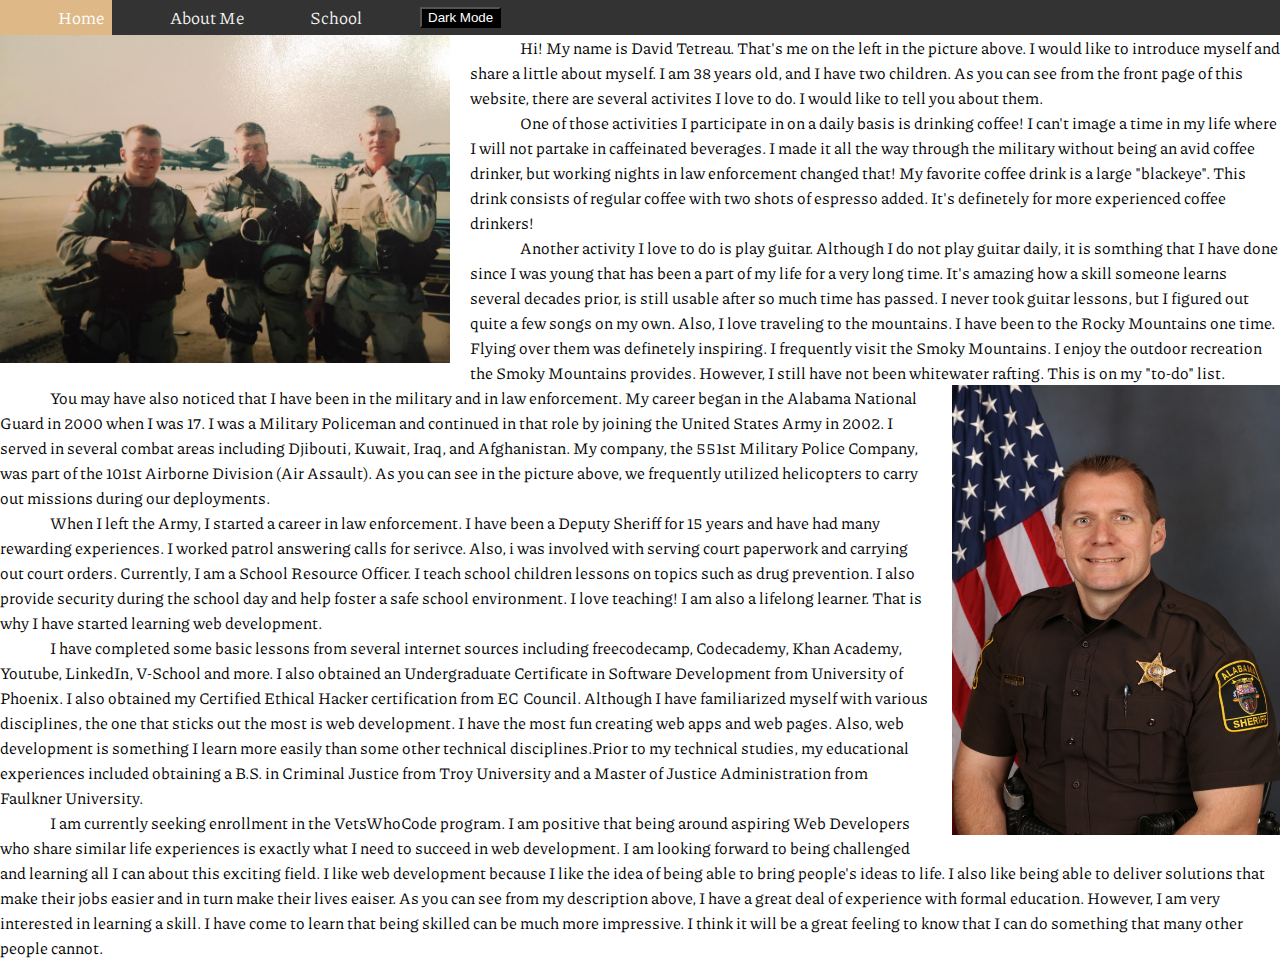
==== about.html @ d5cd8d5d "added root css variables and reset css" ====
<!DOCTYPE html>
<html lang="en">
<head>
    <meta charset="UTF-8">
    <meta name="viewport" content="width=device-width, initial-scale=1.0">
    <title>Prework Capstone</title>
    <link href="https://fonts.googleapis.com/css2?family=Piazzolla:wght@100&display=swap" rel="stylesheet">
    <link rel="stylesheet" href="styles.css">
</head>
<body>
    <div class="container">
        <div class="topnav">
            <a class="active" href="index.html">Home</a>
            <a href="about.html">About Me</a>
            <a href="https://vetswhocode.io/">School</a>
            <button>
                <p id="darkWords">Dark Mode</p>
            </button>
        </div>
        <div class="content-wrapper">
            <div class="two-column-wrapper">
                <div class="profile-image-wrapper">
                    <div class="profile-content-wrapper">
                        <img class="me" src="images\army2.jpg">
                    </div>
                    <div class="profile-content-wrapper">
                        <p>Hi! My name is David Tetreau. That's me on the left in the picture above. I would like to introduce myself and share a little about myself. I am 38 years old, and I have two children. As you can see from the front page of this website, there are several activites I love to do. I would like to tell you about them.</p>
                        <p id="coffee">One of those activities I participate in on a daily basis is drinking coffee! I can't image a time in my life where I will not partake in caffeinated beverages. I made it all the way through the military without being an avid coffee drinker, but working nights in law enforcement changed that! My favorite coffee drink is a large "blackeye". This drink consists of regular coffee with two shots of espresso added. It's definetely for more experienced coffee drinkers!</p>
                        <p id="guitar">Another activity I love to do is play guitar. Although I do not play guitar daily, it is somthing that I have done since I was young that has been a part of my life for a very long time. It's amazing how a skill someone learns several decades prior, is still usable after so much time has passed. I never took guitar lessons, but I figured out quite a few songs on my own. Also, I love traveling to the mountains. I have been to the Rocky Mountains one time. Flying over them was definetely inspiring. I frequently visit the Smoky Mountains. I enjoy the outdoor recreation the Smoky Mountains provides. However, I still have not been whitewater rafting. This is on my "to-do" list. 
                        </p>
                        <img class="deputy" src="images\me.jpg">
                        <p id="army">You may have also noticed that I have been in the military and in law enforcement.  My career began in the Alabama National Guard in 2000 when I was 17.  I was a Military Policeman and continued in that role by joining the United States Army in 2002. I served in several combat areas including Djibouti, Kuwait, Iraq, and Afghanistan. My company, the 551st Military Police Company, was part of the 101st Airborne Division (Air Assault). As you can see in the picture above, we frequently utilized helicopters to carry out missions during our deployments.</p>
                        <p id="leo"> When I left the Army, I started a career in law enforcement. I have been a Deputy Sheriff for 15 years and have had many rewarding experiences. I worked patrol answering calls for serivce. Also, i was involved with serving court paperwork and carrying out court orders. Currently, I am a School Resource Officer. I teach school children lessons on topics such as drug prevention. I also provide security during the school day and help foster a safe school environment.  
                        I love teaching! I am also a lifelong learner. That is why I have started learning web development.</p>
                        <p>I have completed some basic lessons 
                        from several internet sources including freecodecamp, Codecademy, Khan Academy, Youtube, LinkedIn, V-School and more. I also obtained an 
                        Undergraduate Certificate in Software Development from University of Phoenix. I also obtained my Certified Ethical Hacker certification from 
                        EC Council. Although I have familiarized myself with various disciplines, the one that sticks out the most is web development. I have the most fun creating web apps and web pages. Also, web development is something I learn more easily than some other technical disciplines.Prior to my technical studies, my educational experiences included obtaining a B.S. in Criminal Justice from Troy University and a Master of Justice Administration from Faulkner University.   </p>
                        <p>I am currently seeking enrollment in the VetsWhoCode program. I am positive that being around aspiring Web Developers who share similar life experiences is exactly what I need to succeed in web development. I am looking forward to being challenged and learning all I can about this exciting field. I like web development because I like the idea of being able to bring people's ideas to life. I also like being able to deliver solutions that make their jobs easier and in turn make their lives eaiser. As you can see from my description above, I have a great deal of experience with formal education. However, I am very interested in learning a skill.  I have come to learn that being skilled can be much more impressive. I think it will be a great feeling to know that I can do something that many other people cannot.   
                        </p>
                    </div>
                </div>
            </div>
        </div>
    </div>  
</body>
<script src="app.js"></script>  
</html>
---- styles.css ----
/* http://meyerweb.com/eric/tools/css/reset/
   v2.0 | 20110126
   License: none (public domain)
*/

html, body, div, span, applet, object, iframe,
h1, h2, h3, h4, h5, h6, p, blockquote, pre,
a, abbr, acronym, address, big, cite, code,
del, dfn, em, img, ins, kbd, q, s, samp,
small, strike, strong, sub, sup, tt, var,
b, u, i, center,
dl, dt, dd, ol, ul, li,
fieldset, form, label, legend,
table, caption, tbody, tfoot, thead, tr, th, td,
article, aside, canvas, details, embed,
figure, figcaption, footer, header, hgroup,
menu, nav, output, ruby, section, summary,
time, mark, audio, video {
	margin: 0;
	padding: 0;
	border: 0;
	font-size: 100%;
	font: inherit;
	vertical-align: baseline;
}

/* HTML5 display-role reset for older browsers */
article, aside, details, figcaption, figure,
footer, header, hgroup, menu, nav, section {
	display: block;
}

body {
	line-height: 1;
}

ol, ul {
	list-style: none;
}

blockquote, q {
	quotes: none;
}

blockquote:before, blockquote:after,
q:before, q:after {
	content: '';
	content: none;
}

:root {

    --light-mode:#f8f8f8;
    --dark-mode:#080808;
    font-size: 10px;
}

body {
    font-family: piazzolla, sans-serif;
    background-color: white;
    color: black;
    font-size: 16px;
    line-height: 25px;
    text-indent: 50px;
}

ul {
    list-style-type: none;
    margin: 0;
    padding: 0;
}

/* Add a black background color to the top navigation */
.topnav {
    background-color: #333;
    overflow: hidden;
  }
  
  /* Style the links inside the navigation bar */
  .topnav a {
    float: left;
    color: #f2f2f2;
    text-align: center;
    padding: 5px 8px;
    text-decoration: none;
    font-size: 17px;
  }
  
  /* Change the color of links on hover */
  .topnav a:hover {
    background-color: #ddd;
    color: black;
  }
  
  /* Add a color to the active/current link */
  .topnav a.active {
    background-color: burlywood;
    color: white;
  }

  .topnav > button {
    background-color: black;
    color: white;
    margin-top: 7px;
  }

.picture-items-wrapper {
    display: flex-box;
    flex-direction: column;
   /* grid-template-columns: 1fr 1fr 1fr*/
    margin-top: 0px;
}

@media only screen and (min-width: 400px) {
    .picture-items-wrapper {
        display: grid;
        grid-template-columns: 1fr 1fr 1fr;
    }
}

.picture-img-background {
    height: 350px;
    width: 100%;
    background-size: cover;
    background-position: center;
    background-repeat: no-repeat;
}

.img-text-wrapper {
    position: relative;
    top:0;
    display: flex;
    flex-direction: column;
    justify-content: center;
    align-items: center;
    height: 100%;
    text-align: center;
    padding-left: 100px;
    padding-right: 100px;
}

.logo-wrapper img {
    width: 50px;
    margin-bottom: 30px;
}

.img-text-wrapper .subtitle {
    transition: 1s;
    font-weight: 600;
    color: transparent;
}

.img-text-wrapper:hover .subtitle {
    font-weight: 600;
    color: white;
}

.img-lighten{
    transition: 1s;
    filter: brightness(150%);
}

.subtitle {
    text-align: center;
}

.me {
float: left;
padding-right: 20px;
height: 328px;
width: 450px;
}



@media only screen and (max-width: 400px) {
    .me {
    height: 50%;
    width: 100%;
    padding-bottom: 20px;
    }
    .deputy {
    height: 35%;
    width: 100%;
    }
}

.deputy {
 height: 450px;
 width: 328px;
 padding-left: 20px;
 float: right;
 margin-bottom: 20px;
}

.profile-content-wrapper h1 {
    color: #8a8a8a;
    margin-top: 300px;
}
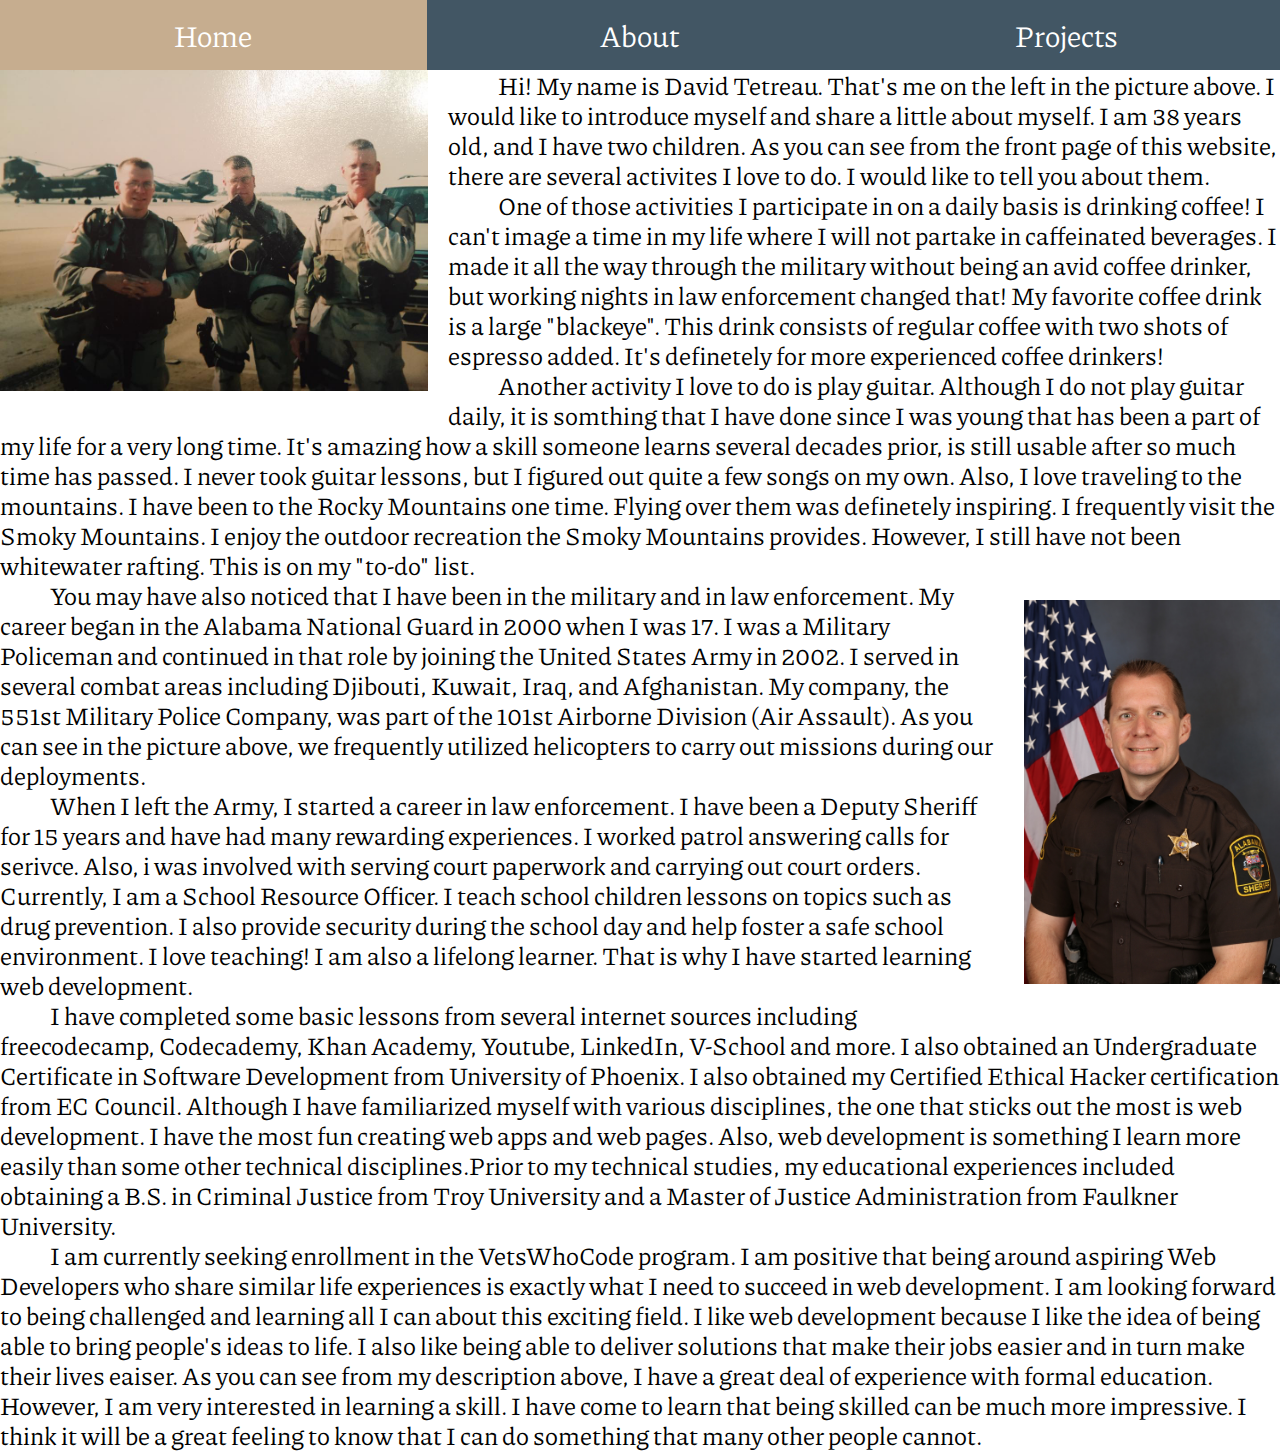
==== commit a2e5ac97: "fixed color scheme and media queries" ====
--- a/about.html
+++ b/about.html
@@ -1,39 +1,34 @@
 <!DOCTYPE html>
 <html lang="en">
-<head>
-    <meta charset="UTF-8">
-    <meta name="viewport" content="width=device-width, initial-scale=1.0">
-    <title>Prework Capstone</title>
-    <link href="https://fonts.googleapis.com/css2?family=Piazzolla:wght@100&display=swap" rel="stylesheet">
-    <link rel="stylesheet" href="styles.css">
-</head>
-<body>
-    <div class="container">
+    <head>
+        <meta charset="UTF-8">
+        <meta name="viewport" content="width=device-width, initial-scale=1.0">
+        <title>Prework Capstone</title>
+        <link href="https://fonts.googleapis.com/css2?family=Piazzolla:wght@100&display=swap" rel="stylesheet">
+        <link rel="stylesheet" href="styles.css">
+    </head>
+    <body>
         <div class="topnav">
             <a class="active" href="index.html">Home</a>
-            <a href="about.html">About Me</a>
-            <a href="https://vetswhocode.io/">School</a>
-            <button>
-                <p id="darkWords">Dark Mode</p>
-            </button>
+            <a href="about.html">About</a>
+            <a href="projects.html">Projects</a>
         </div>
         <div class="content-wrapper">
             <div class="two-column-wrapper">
                 <div class="profile-image-wrapper">
                     <div class="profile-content-wrapper">
-                        <img class="me" src="images\army2.jpg">
+                        <img class="me" src="images\army2.jpg" alt="David Tetreau in Army uniform with fellow soliders">
                     </div>
                     <div class="profile-content-wrapper">
-                        <p>Hi! My name is David Tetreau. That's me on the left in the picture above. I would like to introduce myself and share a little about myself. I am 38 years old, and I have two children. As you can see from the front page of this website, there are several activites I love to do. I would like to tell you about them.</p>
+                        <p id="start">Hi! My name is David Tetreau. That's me on the left in the picture above. I would like to introduce myself and share a little about myself. I am 38 years old, and I have two children. As you can see from the front page of this website, there are several activites I love to do. I would like to tell you about them.</p>
                         <p id="coffee">One of those activities I participate in on a daily basis is drinking coffee! I can't image a time in my life where I will not partake in caffeinated beverages. I made it all the way through the military without being an avid coffee drinker, but working nights in law enforcement changed that! My favorite coffee drink is a large "blackeye". This drink consists of regular coffee with two shots of espresso added. It's definetely for more experienced coffee drinkers!</p>
                         <p id="guitar">Another activity I love to do is play guitar. Although I do not play guitar daily, it is somthing that I have done since I was young that has been a part of my life for a very long time. It's amazing how a skill someone learns several decades prior, is still usable after so much time has passed. I never took guitar lessons, but I figured out quite a few songs on my own. Also, I love traveling to the mountains. I have been to the Rocky Mountains one time. Flying over them was definetely inspiring. I frequently visit the Smoky Mountains. I enjoy the outdoor recreation the Smoky Mountains provides. However, I still have not been whitewater rafting. This is on my "to-do" list. 
                         </p>
-                        <img class="deputy" src="images\me.jpg">
+                        <img class="deputy" src="images\me.jpg" alt="David Tetreau in Deputy uniform">
                         <p id="army">You may have also noticed that I have been in the military and in law enforcement.  My career began in the Alabama National Guard in 2000 when I was 17.  I was a Military Policeman and continued in that role by joining the United States Army in 2002. I served in several combat areas including Djibouti, Kuwait, Iraq, and Afghanistan. My company, the 551st Military Police Company, was part of the 101st Airborne Division (Air Assault). As you can see in the picture above, we frequently utilized helicopters to carry out missions during our deployments.</p>
                         <p id="leo"> When I left the Army, I started a career in law enforcement. I have been a Deputy Sheriff for 15 years and have had many rewarding experiences. I worked patrol answering calls for serivce. Also, i was involved with serving court paperwork and carrying out court orders. Currently, I am a School Resource Officer. I teach school children lessons on topics such as drug prevention. I also provide security during the school day and help foster a safe school environment.  
                         I love teaching! I am also a lifelong learner. That is why I have started learning web development.</p>
-                        <p>I have completed some basic lessons 
-                        from several internet sources including freecodecamp, Codecademy, Khan Academy, Youtube, LinkedIn, V-School and more. I also obtained an 
+                        <p>I have completed some basic lessons from several internet sources including freecodecamp, Codecademy, Khan Academy, Youtube, LinkedIn, V-School and more. I also obtained an 
                         Undergraduate Certificate in Software Development from University of Phoenix. I also obtained my Certified Ethical Hacker certification from 
                         EC Council. Although I have familiarized myself with various disciplines, the one that sticks out the most is web development. I have the most fun creating web apps and web pages. Also, web development is something I learn more easily than some other technical disciplines.Prior to my technical studies, my educational experiences included obtaining a B.S. in Criminal Justice from Troy University and a Master of Justice Administration from Faulkner University.   </p>
                         <p>I am currently seeking enrollment in the VetsWhoCode program. I am positive that being around aspiring Web Developers who share similar life experiences is exactly what I need to succeed in web development. I am looking forward to being challenged and learning all I can about this exciting field. I like web development because I like the idea of being able to bring people's ideas to life. I also like being able to deliver solutions that make their jobs easier and in turn make their lives eaiser. As you can see from my description above, I have a great deal of experience with formal education. However, I am very interested in learning a skill.  I have come to learn that being skilled can be much more impressive. I think it will be a great feeling to know that I can do something that many other people cannot.   
@@ -41,8 +36,7 @@
                     </div>
                 </div>
             </div>
-        </div>
-    </div>  
-</body>
-<script src="app.js"></script>  
+        </div> 
+    <script src="app.js"></script>  
+    </body> 
 </html>--- a/styles.css
+++ b/styles.css
@@ -26,7 +26,6 @@
 	font: inherit;
 	vertical-align: baseline;
 }
-
 /* HTML5 display-role reset for older browsers */
 article, aside, details, figcaption, figure,
 footer, header, hgroup, menu, nav, section {
@@ -36,91 +35,64 @@
 body {
 	line-height: 1;
 }
-
 ol, ul {
 	list-style: none;
 }
-
 blockquote, q {
 	quotes: none;
 }
-
 blockquote:before, blockquote:after,
 q:before, q:after {
 	content: '';
 	content: none;
 }
-
-:root {
-
-    --light-mode:#f8f8f8;
-    --dark-mode:#080808;
-    font-size: 10px;
-}
-
 body {
     font-family: piazzolla, sans-serif;
     background-color: white;
     color: black;
-    font-size: 16px;
-    line-height: 25px;
+    font-size: 25px;
+    line-height: 30px;
+}
+p {
     text-indent: 50px;
 }
-
 ul {
     list-style-type: none;
     margin: 0;
     padding: 0;
 }
-
 /* Add a black background color to the top navigation */
 .topnav {
-    background-color: #333;
+    background-color: #425664;
     overflow: hidden;
-  }
-  
-  /* Style the links inside the navigation bar */
-  .topnav a {
+    width: 100%;
+}
+/* Style the links inside the navigation bar */
+.topnav a {
+    padding: 20px 0px;
     float: left;
-    color: #f2f2f2;
-    text-align: center;
-    padding: 5px 8px;
-    text-decoration: none;
-    font-size: 17px;
-  }
-  
-  /* Change the color of links on hover */
-  .topnav a:hover {
-    background-color: #ddd;
+    color: white;
+    text-decoration: none; 
+    font-size: 30px;
+    width: 33.33%;
+    text-align: center; 
+}
+/* Change the color of links on hover */
+.topnav a:hover {
+    background-color: #F6F4F2;
     color: black;
-  }
-  
-  /* Add a color to the active/current link */
-  .topnav a.active {
-    background-color: burlywood;
+}
+/* Add a color to the active/current link */
+.topnav a.active {
+    background-color: #C6AD8F;
     color: white;
-  }
-
-  .topnav > button {
-    background-color: black;
-    color: white;
-    margin-top: 7px;
-  }
-
+}
 .picture-items-wrapper {
     display: flex-box;
     flex-direction: column;
    /* grid-template-columns: 1fr 1fr 1fr*/
     margin-top: 0px;
 }
-
-@media only screen and (min-width: 400px) {
-    .picture-items-wrapper {
-        display: grid;
-        grid-template-columns: 1fr 1fr 1fr;
-    }
-}
-
 .picture-img-background {
     height: 350px;
     width: 100%;
@@ -128,7 +100,6 @@
     background-position: center;
     background-repeat: no-repeat;
 }
-
 .img-text-wrapper {
     position: relative;
     top:0;
@@ -141,62 +112,164 @@
     padding-left: 100px;
     padding-right: 100px;
 }
-
 .logo-wrapper img {
     width: 50px;
-    margin-bottom: 30px;
-}
-
+    margin: 50%;
+}
 .img-text-wrapper .subtitle {
     transition: 1s;
     font-weight: 600;
     color: transparent;
 }
-
 .img-text-wrapper:hover .subtitle {
     font-weight: 600;
     color: white;
 }
-
 .img-lighten{
     transition: 1s;
     filter: brightness(150%);
 }
-
 .subtitle {
     text-align: center;
 }
-
-.me {
-float: left;
-padding-right: 20px;
-height: 328px;
-width: 450px;
-}
-
-
-
-@media only screen and (max-width: 400px) {
-    .me {
-    height: 50%;
+.profile-content-wrapper h1 {
+    color: #928490;
+    margin-top: 300px;
+}
+@media only screen and (max-width: 700px) {
+    .picture-items-wrapper {
+        display: grid;
+        grid-template-columns: 1fr;
+    }
+    .topnav a {
+        display: block;
+        float: none;
+        width: 100%;
+        text-align: center;
+        /* If you want the text to be left-aligned on small screens */
+    }
+    .me {
+        float: left;
+        height: auto;
+        width: 100%;
+        padding: 0 20px 0px 0px;
+    }
+    .deputy {
+        height: auto;
+        padding: 20px;
+        width: 50%;
+        float: right;
+    }
+    p {
+        padding: 0px 10px 0 10px;
+    }
+    #start {
+        text-indent: 0;
+    }
+}
+@media only screen and (min-width: 700px) and (max-width: 991px) {
+    .picture-items-wrapper {
+        display: grid;
+        grid-template-columns: 1fr;
+    }
+
+    .topnav a {
+        float: left;
+        width: 100%;
+        width: 33.33%;
+        text-align: center;
+        /* If you want the text to be left-aligned on small screens */
+    }
+
+    .me {
+        float: none;
+        padding: 0px 20px 20px 0px;
+        height: auto;
+        width: 60%;
+        float: left;
+    }
+    .deputy {
+        height: auto;
+        width: 40%;
+        float: right;
+        padding: 20px;
+    }
+
+}
+@media only screen and (min-width: 992px) and (max-width: 1199px) {
+    .picture-items-wrapper {
+        display: grid;
+        grid-template-columns: 1fr 1fr;
+    }
+    .topnav a {
+        float: left;
+        width: 33.33%;
+        text-align: center;
+        /* If you want the text to be left-aligned on small screens */
+    }
+    .me {
+        float: left;
+        padding: 0px 20px 20px 0px;
+        height: auto;
+        width: 30%;
+    }
+    .deputy {
+        height: auto;
+        width: 25%;
+        float: right;
+        margin: 20px 0 20px 20px;
+    }
+}
+@media only screen and (min-width: 1200px) {
+    .picture-items-wrapper {
+    display: grid;
+    grid-template-columns: 1fr 1fr 1fr;
+    }
+    .topnav a {
+    float: left;
+    width: 33.33%;
+    text-align: center;
+    /* If you want the text to be left-aligned on small screens */
+    }
+    .me {
+    float: left;
+    padding: 0px 20px 20px 0px;
+    height: auto;
+    width: 33.4%;
+    }
+    .deputy {
+    height: auto;
+    width: 20%;
+    float: right;
+    margin: 20px 0 20px 20px;
+    }
+}
+.overlay {
+    position: absolute;
+    top: 0;
+    bottom: 0;
+    left: 0;
+    right: 0;
+    height: 100%;
     width: 100%;
-    padding-bottom: 20px;
-    }
-    .deputy {
-    height: 35%;
-    width: 100%;
-    }
-}
-
-.deputy {
- height: 450px;
- width: 328px;
- padding-left: 20px;
- float: right;
- margin-bottom: 20px;
-}
-
-.profile-content-wrapper h1 {
-    color: #8a8a8a;
-    margin-top: 300px;
+    opacity: 0;
+    transition: .9s linear;
+    background-color: #C6AD8F;
+}
+.picture-item-wrapper {
+  position: relative;
+}
+.picture-item-wrapper:hover .overlay {
+    opacity: 1;
+}
+.text {
+    color: black;
+    font-size: 25px;
+    position: absolute;
+    top: 50%;
+    left: 50%;
+    -webkit-transform: translate(-50%, -50%);
+    -ms-transform: translate(-50%, -50%);
+    transform: translate(-50%, -50%);
+    text-align: center;
 }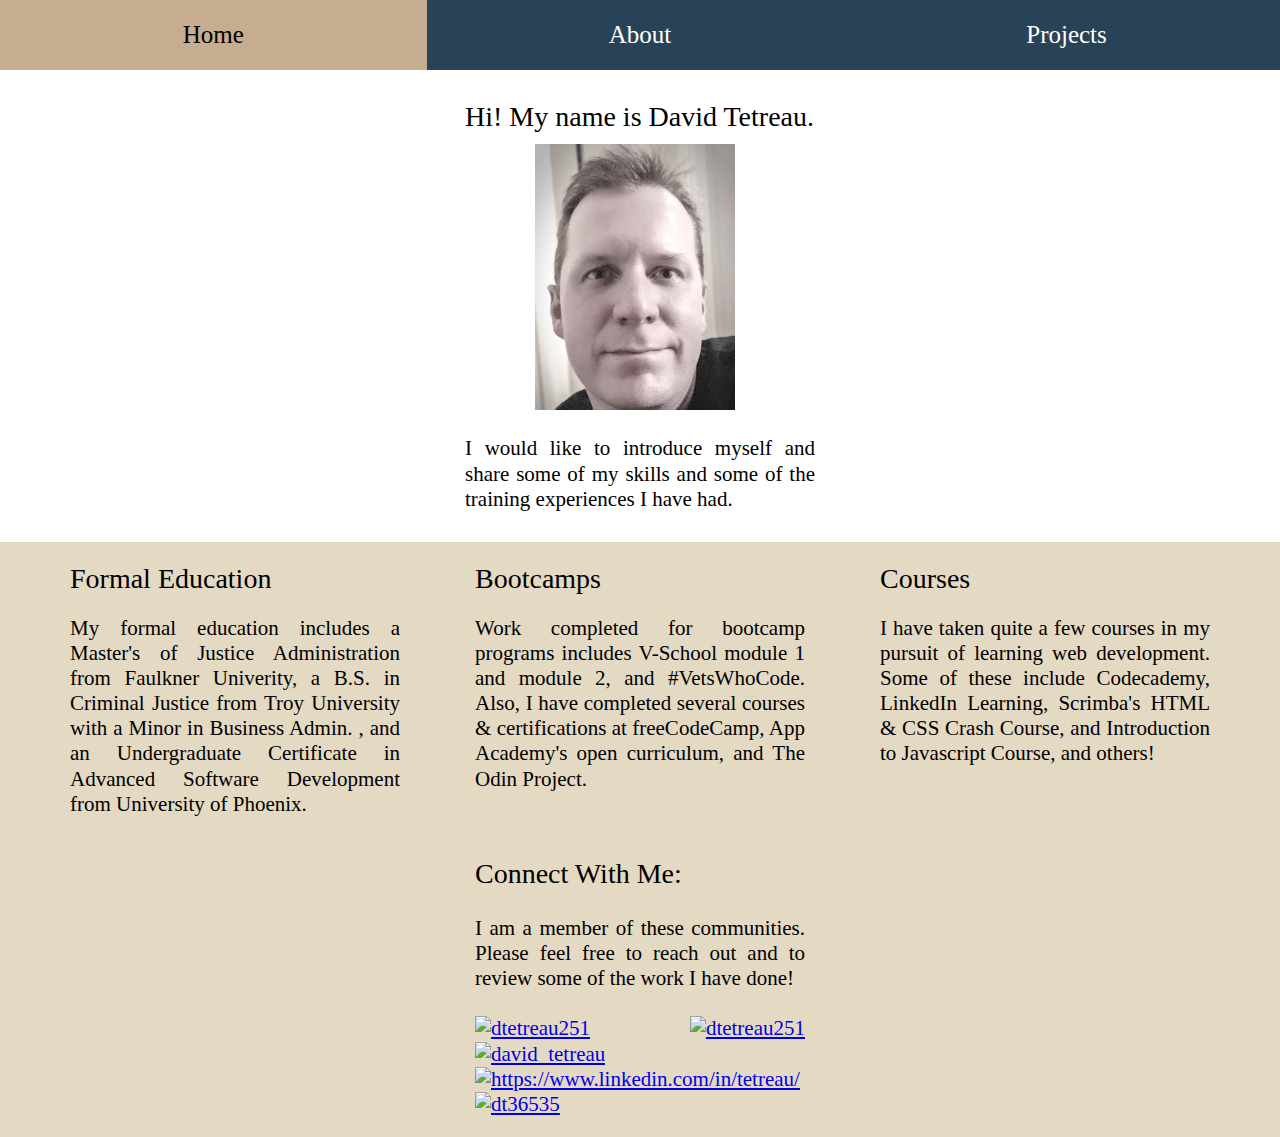
==== commit adb719ab: "did about.html page" ====
--- a/about.html
+++ b/about.html
@@ -1,9 +1,11 @@
 <!DOCTYPE html>
 <html lang="en">
-    <head>
-        <meta charset="UTF-8">
-        <meta name="viewport" content="width=device-width, initial-scale=1.0">
-        <title>Prework Capstone</title>
+<head>
+    <meta charset="UTF-8">
+    <meta http-equiv="X-UA-Compatible" content="IE=edge">
+    <meta name="viewport" content="width=device-width, initial-scale=1.0">
+    <title>Document</title>
+        <title>About Me</title>
         <link href="https://fonts.googleapis.com/css2?family=Piazzolla:wght@100&display=swap" rel="stylesheet">
         <link rel="stylesheet" href="styles.css">
     </head>
@@ -13,30 +15,59 @@
             <a href="about.html">About</a>
             <a href="projects.html">Projects</a>
         </div>
-        <div class="content-wrapper">
-            <div class="two-column-wrapper">
-                <div class="profile-image-wrapper">
-                    <div class="profile-content-wrapper">
-                        <img class="me" src="images\army2.jpg" alt="David Tetreau in Army uniform with fellow soliders">
+        <main>
+            <div class="intro">
+                <h3>Hi! My name is David Tetreau.</h3>
+                <img src="images/david.jfif" id="david">
+                <p>I would like to introduce myself and share some of my skills and some of the 
+                    training experiences I have had.</p>
+            </div>
+
+            <div class="my-skills"> <!-- this has the background -->
+                <div class="columns"> <!-- width, centered, and flex to make columns -->
+                    
+                    <!-- column 1 -->
+                    <div class="column">
+                        <h3>Formal Education</h3>
+                        <p>My formal education includes a Master's of Justice Administration from Faulkner Univerity,
+                             a B.S. in Criminal Justice from Troy University with a Minor in Business Admin.
+                            , and an Undergraduate Certificate in Advanced Software Development from University of Phoenix.</p>
                     </div>
-                    <div class="profile-content-wrapper">
-                        <p id="start">Hi! My name is David Tetreau. That's me on the left in the picture above. I would like to introduce myself and share a little about myself. I am 38 years old, and I have two children. As you can see from the front page of this website, there are several activites I love to do. I would like to tell you about them.</p>
-                        <p id="coffee">One of those activities I participate in on a daily basis is drinking coffee! I can't image a time in my life where I will not partake in caffeinated beverages. I made it all the way through the military without being an avid coffee drinker, but working nights in law enforcement changed that! My favorite coffee drink is a large "blackeye". This drink consists of regular coffee with two shots of espresso added. It's definetely for more experienced coffee drinkers!</p>
-                        <p id="guitar">Another activity I love to do is play guitar. Although I do not play guitar daily, it is somthing that I have done since I was young that has been a part of my life for a very long time. It's amazing how a skill someone learns several decades prior, is still usable after so much time has passed. I never took guitar lessons, but I figured out quite a few songs on my own. Also, I love traveling to the mountains. I have been to the Rocky Mountains one time. Flying over them was definetely inspiring. I frequently visit the Smoky Mountains. I enjoy the outdoor recreation the Smoky Mountains provides. However, I still have not been whitewater rafting. This is on my "to-do" list. 
-                        </p>
-                        <img class="deputy" src="images\me.jpg" alt="David Tetreau in Deputy uniform">
-                        <p id="army">You may have also noticed that I have been in the military and in law enforcement.  My career began in the Alabama National Guard in 2000 when I was 17.  I was a Military Policeman and continued in that role by joining the United States Army in 2002. I served in several combat areas including Djibouti, Kuwait, Iraq, and Afghanistan. My company, the 551st Military Police Company, was part of the 101st Airborne Division (Air Assault). As you can see in the picture above, we frequently utilized helicopters to carry out missions during our deployments.</p>
-                        <p id="leo"> When I left the Army, I started a career in law enforcement. I have been a Deputy Sheriff for 15 years and have had many rewarding experiences. I worked patrol answering calls for serivce. Also, i was involved with serving court paperwork and carrying out court orders. Currently, I am a School Resource Officer. I teach school children lessons on topics such as drug prevention. I also provide security during the school day and help foster a safe school environment.  
-                        I love teaching! I am also a lifelong learner. That is why I have started learning web development.</p>
-                        <p>I have completed some basic lessons from several internet sources including freecodecamp, Codecademy, Khan Academy, Youtube, LinkedIn, V-School and more. I also obtained an 
-                        Undergraduate Certificate in Software Development from University of Phoenix. I also obtained my Certified Ethical Hacker certification from 
-                        EC Council. Although I have familiarized myself with various disciplines, the one that sticks out the most is web development. I have the most fun creating web apps and web pages. Also, web development is something I learn more easily than some other technical disciplines.Prior to my technical studies, my educational experiences included obtaining a B.S. in Criminal Justice from Troy University and a Master of Justice Administration from Faulkner University.   </p>
-                        <p>I am currently seeking enrollment in the VetsWhoCode program. I am positive that being around aspiring Web Developers who share similar life experiences is exactly what I need to succeed in web development. I am looking forward to being challenged and learning all I can about this exciting field. I like web development because I like the idea of being able to bring people's ideas to life. I also like being able to deliver solutions that make their jobs easier and in turn make their lives eaiser. As you can see from my description above, I have a great deal of experience with formal education. However, I am very interested in learning a skill.  I have come to learn that being skilled can be much more impressive. I think it will be a great feeling to know that I can do something that many other people cannot.   
+                    
+                    <!-- column 3 -->
+                    <div class="column">
+                        <h3>Bootcamps</h3>
+                        <p>Work completed for bootcamp programs includes V-School module 1 and module 2, and #VetsWhoCode. Also, I have completed several courses & certifications at freeCodeCamp, App Academy's open curriculum, and The Odin Project.
                         </p>
                     </div>
-                </div>
-            </div>
-        </div> 
-    <script src="app.js"></script>  
-    </body> 
-</html>+                    
+                    <!-- column 3 -->
+                    <div class="column">
+                        <h3>Courses</h3>
+                        <p>I have taken quite a few courses in my pursuit of learning web development.
+                             Some of these include Codecademy, LinkedIn Learning, Scrimba's HTML & CSS 
+                             Crash Course, and Introduction to Javascript Course, and others!</p>
+                    </div>  
+
+                    <!-- column 4 -->
+                     <div class="column">
+                        <h3>Connect With Me:</h3>
+                        <p id="connect">I am a member of these communities. Please feel free to reach out and to review some of the work I have done!<br><br>
+                        <a href="https://codepen.io/dtetreau251" target="blank_" noopener noreferrer><img src="https://cdn.jsdelivr.net/npm/simple-icons@3.0.1/icons/codepen.svg" alt="dtetreau251" height="30" width="40" /></a>
+                        <a href="https://dev.to/dtetreau251" target="blank_" noopener noreferrer><img src="https://cdn.jsdelivr.net/npm/simple-icons@3.0.1/icons/dev-dot-to.svg" alt="dtetreau251" height="30" width="40" /></a>
+                        <a href="https://twitter.com/david_tetreau" target="blank_" noopener noreferrer><img src="https://cdn.jsdelivr.net/npm/simple-icons@3.0.1/icons/twitter.svg" alt="david_tetreau" height="30" width="40" /></a>
+                        <a href="https://linkedin.com/in/https://www.linkedin.com/in/tetreau/" target="blank_" noopener noreferrer><img src="https://cdn.jsdelivr.net/npm/simple-icons@3.0.1/icons/linkedin.svg" alt="https://www.linkedin.com/in/tetreau/" height="30" width="40" /></a>
+                        <a href="https://stackoverflow.com/users/dt36535" target="blank_" noopener noreferrer><img src="https://cdn.jsdelivr.net/npm/simple-icons@3.0.1/icons/stackoverflow.svg" alt="dt36535" height="30" width="40" /></a>
+                        </p>
+                    </div> 
+                        
+                </div> <!-- / columns -->
+            </div> <!-- / my-skills -->   
+        </main>
+    </body>
+</html>
+
+
+<!--
+    Magna fringilla urna porttitor rhoncus dolor purus. Malesuada bibendum arcu vitae elementum. Purus sit amet volutpat consequat. 
+-->--- a/styles.css
+++ b/styles.css
@@ -1,6 +1,3 @@
-
-
-
 /* http://meyerweb.com/eric/tools/css/reset/
    v2.0 | 20110126
    License: none (public domain)
@@ -26,6 +23,7 @@
 	font: inherit;
 	vertical-align: baseline;
 }
+
 /* HTML5 display-role reset for older browsers */
 article, aside, details, figcaption, figure,
 footer, header, hgroup, menu, nav, section {
@@ -33,66 +31,128 @@
 }
 
 body {
-	line-height: 1;
-}
+    margin: 0;
+    /* this font size will effect all elements (other than h1 -> h6) on the page */
+    font-size: 21px;
+	line-height: 1.2;
+}
+
+ul {
+    list-style-type: none;
+    margin: 0;
+    padding: 0;
+}
+
+/* ========
+Typography 
+======== */
+
+h1 {
+    font-size: 48px;
+}
+
+h2 {
+    font-size: 36px;
+    padding: 10px;
+    text-align: center;
+}
+
+h3 {
+    font-size: 28px;
+}
+
+p {
+    padding-top: 20px;
+}
+
+/* ========
+Layout 
+======== */
+
+.intro {
+    width: 350px;
+    margin: 30px auto;
+    text-align: justify;
+}
+
+.my-skills {
+    background-color: #E4D9C3;
+    color: black;
+    text-align: center;
+}
+
+.columns {
+    display: flex;
+    flex-flow: row wrap;
+    justify-content: space-evenly;
+}
+
+.column {
+    text-align: justify;
+    width: 330px;
+    margin: 20px 5px;
+}
+
+#connect {
+    margin-top: 5px;
+}
+
+#david {
+    width: 200px;
+    padding: 10px 0 0 70px;
+}
+
 ol, ul {
 	list-style: none;
 }
+
 blockquote, q {
 	quotes: none;
 }
+
 blockquote:before, blockquote:after,
 q:before, q:after {
 	content: '';
 	content: none;
 }
-body {
-    font-family: piazzolla, sans-serif;
-    background-color: white;
-    color: black;
-    font-size: 25px;
-    line-height: 30px;
-}
-p {
-    text-indent: 50px;
-}
-ul {
-    list-style-type: none;
-    margin: 0;
-    padding: 0;
-}
+
 /* Add a black background color to the top navigation */
 .topnav {
-    background-color: #425664;
+    background-color: #284358;
     overflow: hidden;
     width: 100%;
 }
+
 /* Style the links inside the navigation bar */
 .topnav a {
     padding: 20px 0px;
     float: left;
     color: white;
     text-decoration: none; 
-    font-size: 30px;
+    font-size: 25px;
     width: 33.33%;
     text-align: center; 
 }
+
 /* Change the color of links on hover */
 .topnav a:hover {
     background-color: #F6F4F2;
     color: black;
 }
+
 /* Add a color to the active/current link */
 .topnav a.active {
     background-color: #C6AD8F;
-    color: white;
-}
+    color: black;
+}
+
 .picture-items-wrapper {
     display: flex-box;
     flex-direction: column;
    /* grid-template-columns: 1fr 1fr 1fr*/
     margin-top: 0px;
 }
+
 .picture-img-background {
     height: 350px;
     width: 100%;
@@ -100,6 +160,7 @@
     background-position: center;
     background-repeat: no-repeat;
 }
+
 .img-text-wrapper {
     position: relative;
     top:0;
@@ -112,35 +173,69 @@
     padding-left: 100px;
     padding-right: 100px;
 }
+
 .logo-wrapper img {
     width: 50px;
     margin: 50%;
 }
+
 .img-text-wrapper .subtitle {
     transition: 1s;
     font-weight: 600;
     color: transparent;
 }
+
 .img-text-wrapper:hover .subtitle {
     font-weight: 600;
     color: white;
 }
+
 .img-lighten{
     transition: 1s;
     filter: brightness(150%);
 }
+
 .subtitle {
     text-align: center;
 }
+
 .profile-content-wrapper h1 {
     color: #928490;
     margin-top: 300px;
 }
+
+.david {
+    width: 150px;
+    height: 200px;
+    margin: 0 10%
+}
+
+.card {
+    box-shadow: 0 8px 16px 0 #928490;
+    transition: 0.3s;
+    width: 425px;
+    height: 300px;
+    background-color: white;
+    margin: 5px;
+}
+
+.card:hover {
+    box-shadow: 0 8px 16px 0 rgba(0, 0, 0, 0.2);
+}
+
+.flex-container {
+    display: flex;
+    flex-flow: row wrap;
+    justify-content: center;
+    margin-top: 50px;
+}
+
 @media only screen and (max-width: 700px) {
     .picture-items-wrapper {
         display: grid;
         grid-template-columns: 1fr;
     }
+
     .topnav a {
         display: block;
         float: none;
@@ -148,25 +243,50 @@
         text-align: center;
         /* If you want the text to be left-aligned on small screens */
     }
-    .me {
-        float: left;
-        height: auto;
-        width: 100%;
-        padding: 0 20px 0px 0px;
-    }
-    .deputy {
-        height: auto;
-        padding: 20px;
-        width: 50%;
-        float: right;
-    }
+
+
     p {
         padding: 0px 10px 0 10px;
     }
-    #start {
-        text-indent: 0;
-    }
-}
+
+    .overlay {
+        position: absolute;
+        top: 0;
+        bottom: 0;
+        left: 0;
+        right: 0;
+        height: 100%;
+        width: 100%;
+        opacity: 0;
+        transition: .9s linear;
+        background-color: #C6AD8F;
+    }
+
+    .picture-item-wrapper {
+        position: relative;
+    }
+
+    .picture-item-wrapper:hover .overlay {
+        opacity: 1;
+    }
+
+    .picture-item-wrapper:hover .overlay {
+        opacity: 1;
+    }
+
+    .text {
+        color: black;
+        font-size: 25px;
+        position: absolute;
+        top: 50%;
+        left: 50%;
+        -webkit-transform: translate(-50%, -50%);
+        -ms-transform: translate(-50%, -50%);
+        transform: translate(-50%, -50%);
+        text-align: center;
+    }
+}
+
 @media only screen and (min-width: 700px) and (max-width: 991px) {
     .picture-items-wrapper {
         display: grid;
@@ -174,102 +294,142 @@
     }
 
     .topnav a {
-        float: left;
-        width: 100%;
-        width: 33.33%;
+        display: block;
+        float: none;
+        width: 100%;
         text-align: center;
         /* If you want the text to be left-aligned on small screens */
     }
 
-    .me {
-        float: none;
-        padding: 0px 20px 20px 0px;
-        height: auto;
-        width: 60%;
-        float: left;
-    }
-    .deputy {
-        height: auto;
-        width: 40%;
-        float: right;
-        padding: 20px;
-    }
-
-}
+
+    p {
+        padding: 0px 10px 0 10px;
+    }
+
+    .overlay {
+        position: absolute;
+        top: 0;
+        bottom: 0;
+        left: 0;
+        right: 0;
+        height: 100%;
+        width: 100%;
+        opacity: 0;
+        transition: .9s linear;
+        background-color: #C6AD8F;
+    }
+
+    .picture-item-wrapper {
+        position: relative;
+    }
+
+    .picture-item-wrapper:hover .overlay {
+        opacity: 1;
+    }
+
+    .text {
+        color: black;
+        font-size: 25px;
+        position: absolute;
+        top: 50%;
+        left: 50%;
+        -webkit-transform: translate(-50%, -50%);
+        -ms-transform: translate(-50%, -50%);
+        transform: translate(-50%, -50%);
+        text-align: center;
+    }
+}
+
 @media only screen and (min-width: 992px) and (max-width: 1199px) {
     .picture-items-wrapper {
         display: grid;
         grid-template-columns: 1fr 1fr;
     }
+
     .topnav a {
         float: left;
         width: 33.33%;
         text-align: center;
         /* If you want the text to be left-aligned on small screens */
     }
-    .me {
-        float: left;
-        padding: 0px 20px 20px 0px;
-        height: auto;
-        width: 30%;
-    }
-    .deputy {
-        height: auto;
-        width: 25%;
-        float: right;
-        margin: 20px 0 20px 20px;
-    }
-}
+
+    .overlay {
+        position: absolute;
+        top: 0;
+        bottom: 0;
+        left: 0;
+        right: 0;
+        height: 100%;
+        width: 100%;
+        opacity: 0;
+        transition: .9s linear;
+        background-color: #C6AD8F;
+    }
+
+    .picture-item-wrapper {
+        position: relative;
+    }
+
+    .picture-item-wrapper:hover .overlay {
+        opacity: 1;
+    }
+
+    .text {
+        color: black;
+        font-size: 25px;
+        position: absolute;
+        top: 50%;
+        left: 50%;
+        -webkit-transform: translate(-50%, -50%);
+        -ms-transform: translate(-50%, -50%);
+        transform: translate(-50%, -50%);
+        text-align: center;
+    }
+}
+
 @media only screen and (min-width: 1200px) {
     .picture-items-wrapper {
     display: grid;
     grid-template-columns: 1fr 1fr 1fr;
     }
+
     .topnav a {
     float: left;
     width: 33.33%;
     text-align: center;
     /* If you want the text to be left-aligned on small screens */
     }
-    .me {
-    float: left;
-    padding: 0px 20px 20px 0px;
-    height: auto;
-    width: 33.4%;
-    }
-    .deputy {
-    height: auto;
-    width: 20%;
-    float: right;
-    margin: 20px 0 20px 20px;
-    }
-}
-.overlay {
-    position: absolute;
-    top: 0;
-    bottom: 0;
-    left: 0;
-    right: 0;
-    height: 100%;
-    width: 100%;
-    opacity: 0;
-    transition: .9s linear;
-    background-color: #C6AD8F;
-}
-.picture-item-wrapper {
-  position: relative;
-}
-.picture-item-wrapper:hover .overlay {
-    opacity: 1;
-}
-.text {
-    color: black;
-    font-size: 25px;
-    position: absolute;
-    top: 50%;
-    left: 50%;
-    -webkit-transform: translate(-50%, -50%);
-    -ms-transform: translate(-50%, -50%);
-    transform: translate(-50%, -50%);
-    text-align: center;
-}+
+    .overlay {
+        position: absolute;
+        top: 0;
+        bottom: 0;
+        left: 0;
+        right: 0;
+        height: 100%;
+        width: 100%;
+        opacity: 0;
+        transition: .9s linear;
+        background-color: #C6AD8F;
+    }
+
+    .picture-item-wrapper {
+        position: relative;
+    }
+
+    .picture-item-wrapper:hover .overlay {
+        opacity: 1;
+    }
+
+    .text {
+        color: black;
+        font-size: 25px;
+        position: absolute;
+        top: 50%;
+        left: 50%;
+        -webkit-transform: translate(-50%, -50%);
+        -ms-transform: translate(-50%, -50%);
+        transform: translate(-50%, -50%);
+        text-align: center;
+    }
+}
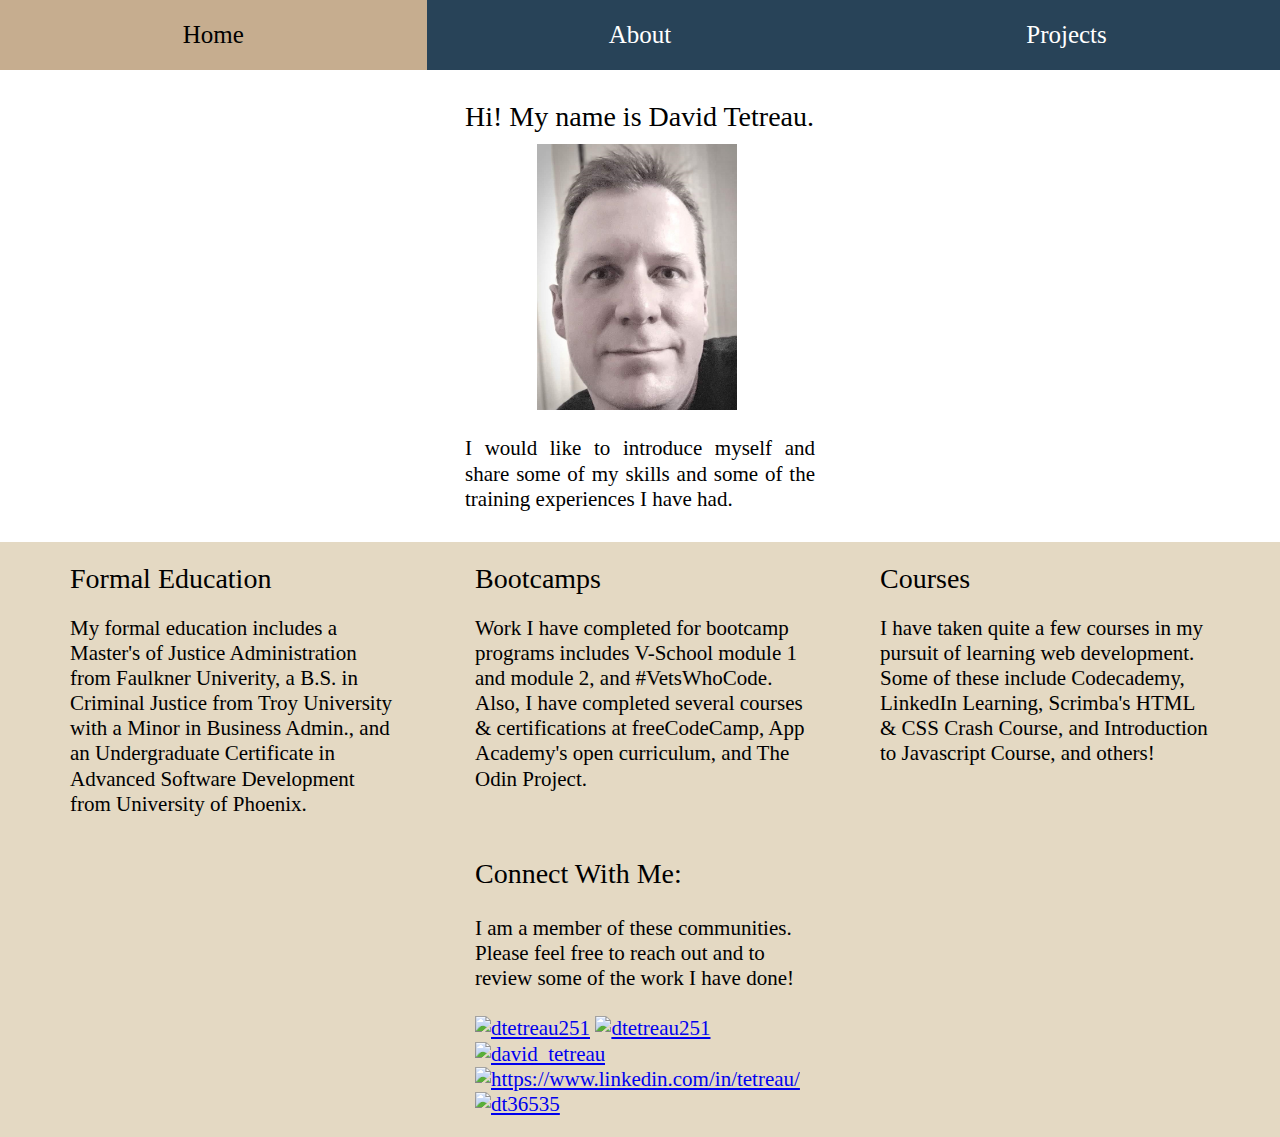
==== commit 2d95d634: "fixed column text alignment" ====
--- a/about.html
+++ b/about.html
@@ -18,7 +18,7 @@
         <main>
             <div class="intro">
                 <h3>Hi! My name is David Tetreau.</h3>
-                <img src="images/david.jfif" id="david">
+                <img src="images/david.jfif" id="david" alt="david tetreau's face">
                 <p>I would like to introduce myself and share some of my skills and some of the 
                     training experiences I have had.</p>
             </div>
@@ -30,15 +30,13 @@
                     <div class="column">
                         <h3>Formal Education</h3>
                         <p>My formal education includes a Master's of Justice Administration from Faulkner Univerity,
-                             a B.S. in Criminal Justice from Troy University with a Minor in Business Admin.
-                            , and an Undergraduate Certificate in Advanced Software Development from University of Phoenix.</p>
+                             a B.S. in Criminal Justice from Troy University with a Minor in Business Admin., and an Undergraduate Certificate in Advanced Software Development from University of Phoenix.</p>
                     </div>
                     
                     <!-- column 3 -->
                     <div class="column">
                         <h3>Bootcamps</h3>
-                        <p>Work completed for bootcamp programs includes V-School module 1 and module 2, and #VetsWhoCode. Also, I have completed several courses & certifications at freeCodeCamp, App Academy's open curriculum, and The Odin Project.
-                        </p>
+                        <p>Work I have completed for bootcamp programs includes V-School module 1 and module 2, and #VetsWhoCode. Also, I have completed several courses & certifications at freeCodeCamp, App Academy's open curriculum, and The Odin Project.</p>
                     </div>
                     
                     <!-- column 3 -->
--- a/styles.css
+++ b/styles.css
@@ -88,7 +88,7 @@
 }
 
 .column {
-    text-align: justify;
+    text-align: left;
     width: 330px;
     margin: 20px 5px;
 }
@@ -99,7 +99,7 @@
 
 #david {
     width: 200px;
-    padding: 10px 0 0 70px;
+    padding: 10px 0 0 72px;
 }
 
 ol, ul {
@@ -176,7 +176,7 @@
 
 .logo-wrapper img {
     width: 50px;
-    margin: 50%;
+    margin: 0 auto 25px 0;
 }
 
 .img-text-wrapper .subtitle {
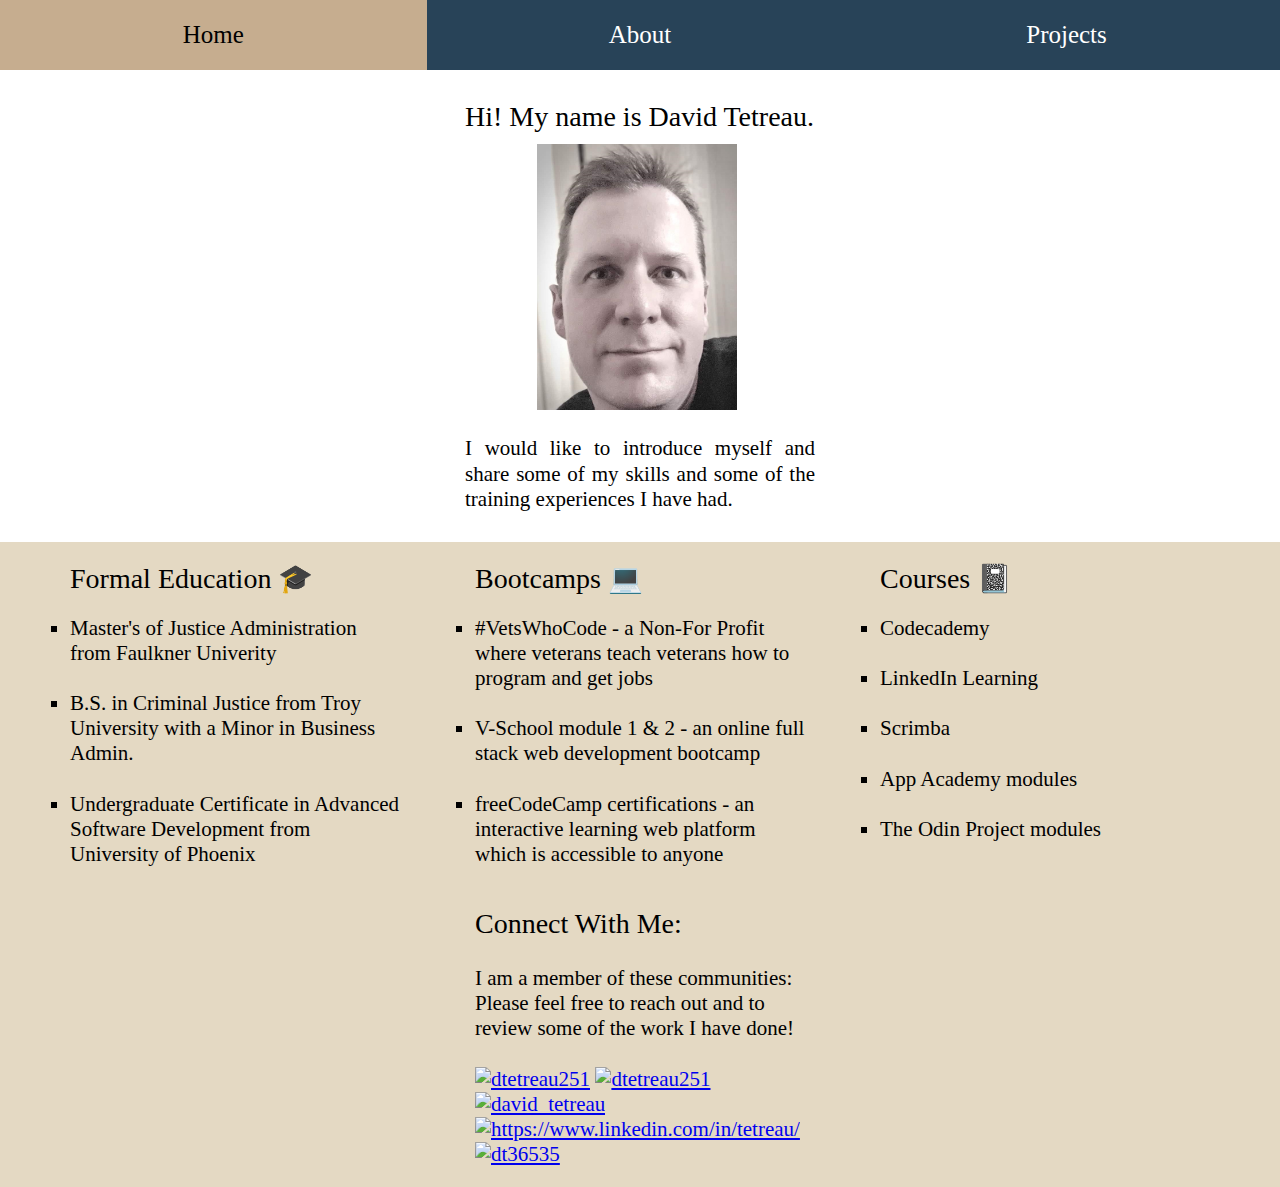
==== commit ba103ca5: "stuff" ====
--- a/about.html
+++ b/about.html
@@ -28,29 +28,41 @@
                     
                     <!-- column 1 -->
                     <div class="column">
-                        <h3>Formal Education</h3>
-                        <p>My formal education includes a Master's of Justice Administration from Faulkner Univerity,
-                             a B.S. in Criminal Justice from Troy University with a Minor in Business Admin., and an Undergraduate Certificate in Advanced Software Development from University of Phoenix.</p>
+                        <h3>Formal Education &#x1F393</h3>
+                        <ul style="list-style-type: square;">
+                            <li>Master's of Justice Administration from Faulkner Univerity</li><br>
+                            <li>B.S. in Criminal Justice from Troy University with a Minor in Business Admin.</li><br>
+                            <li>Undergraduate Certificate in Advanced Software Development from University of Phoenix</li>
+                        </ul>
                     </div>
                     
                     <!-- column 3 -->
                     <div class="column">
-                        <h3>Bootcamps</h3>
-                        <p>Work I have completed for bootcamp programs includes V-School module 1 and module 2, and #VetsWhoCode. Also, I have completed several courses & certifications at freeCodeCamp, App Academy's open curriculum, and The Odin Project.</p>
+                        <h3>Bootcamps 💻 </h3>
+                        <ul style="list-style-type: square;">
+                            <li>#VetsWhoCode - a Non-For Profit where veterans teach veterans how to program and get jobs</li><br>
+                            <li>V-School module 1 & 2 - an online full stack web development bootcamp</li><br>
+                            <li>freeCodeCamp certifications - an interactive learning web platform which is accessible to anyone</li>
+                        </ul>
                     </div>
                     
                     <!-- column 3 -->
                     <div class="column">
-                        <h3>Courses</h3>
-                        <p>I have taken quite a few courses in my pursuit of learning web development.
-                             Some of these include Codecademy, LinkedIn Learning, Scrimba's HTML & CSS 
-                             Crash Course, and Introduction to Javascript Course, and others!</p>
+                        <h3>Courses 📓</h3>
+                        <ul style="list-style-type: square;">
+                            <li>Codecademy</li><br>
+                            <li>LinkedIn Learning</li><br>
+                            <li>Scrimba</li><br>
+                            <li>App Academy modules</li><br>
+                            <li>The Odin Project modules
+
+                        </ul>
                     </div>  
 
                     <!-- column 4 -->
                      <div class="column">
                         <h3>Connect With Me:</h3>
-                        <p id="connect">I am a member of these communities. Please feel free to reach out and to review some of the work I have done!<br><br>
+                        <p id="connect">I am a member of these communities: Please feel free to reach out and to review some of the work I have done!<br><br>
                         <a href="https://codepen.io/dtetreau251" target="blank_" noopener noreferrer><img src="https://cdn.jsdelivr.net/npm/simple-icons@3.0.1/icons/codepen.svg" alt="dtetreau251" height="30" width="40" /></a>
                         <a href="https://dev.to/dtetreau251" target="blank_" noopener noreferrer><img src="https://cdn.jsdelivr.net/npm/simple-icons@3.0.1/icons/dev-dot-to.svg" alt="dtetreau251" height="30" width="40" /></a>
                         <a href="https://twitter.com/david_tetreau" target="blank_" noopener noreferrer><img src="https://cdn.jsdelivr.net/npm/simple-icons@3.0.1/icons/twitter.svg" alt="david_tetreau" height="30" width="40" /></a>
--- a/styles.css
+++ b/styles.css
@@ -65,6 +65,10 @@
     padding-top: 20px;
 }
 
+ul {
+    padding-top: 20px;
+}
+
 /* ========
 Layout 
 ======== */
@@ -227,7 +231,7 @@
     display: flex;
     flex-flow: row wrap;
     justify-content: center;
-    margin-top: 50px;
+    margin: 20px auto;
 }
 
 @media only screen and (max-width: 700px) {
@@ -243,7 +247,6 @@
         text-align: center;
         /* If you want the text to be left-aligned on small screens */
     }
-
 
     p {
         padding: 0px 10px 0 10px;
@@ -259,7 +262,7 @@
         width: 100%;
         opacity: 0;
         transition: .9s linear;
-        background-color: #C6AD8F;
+        background-image: linear-gradient(white, BurlyWood);
     }
 
     .picture-item-wrapper {
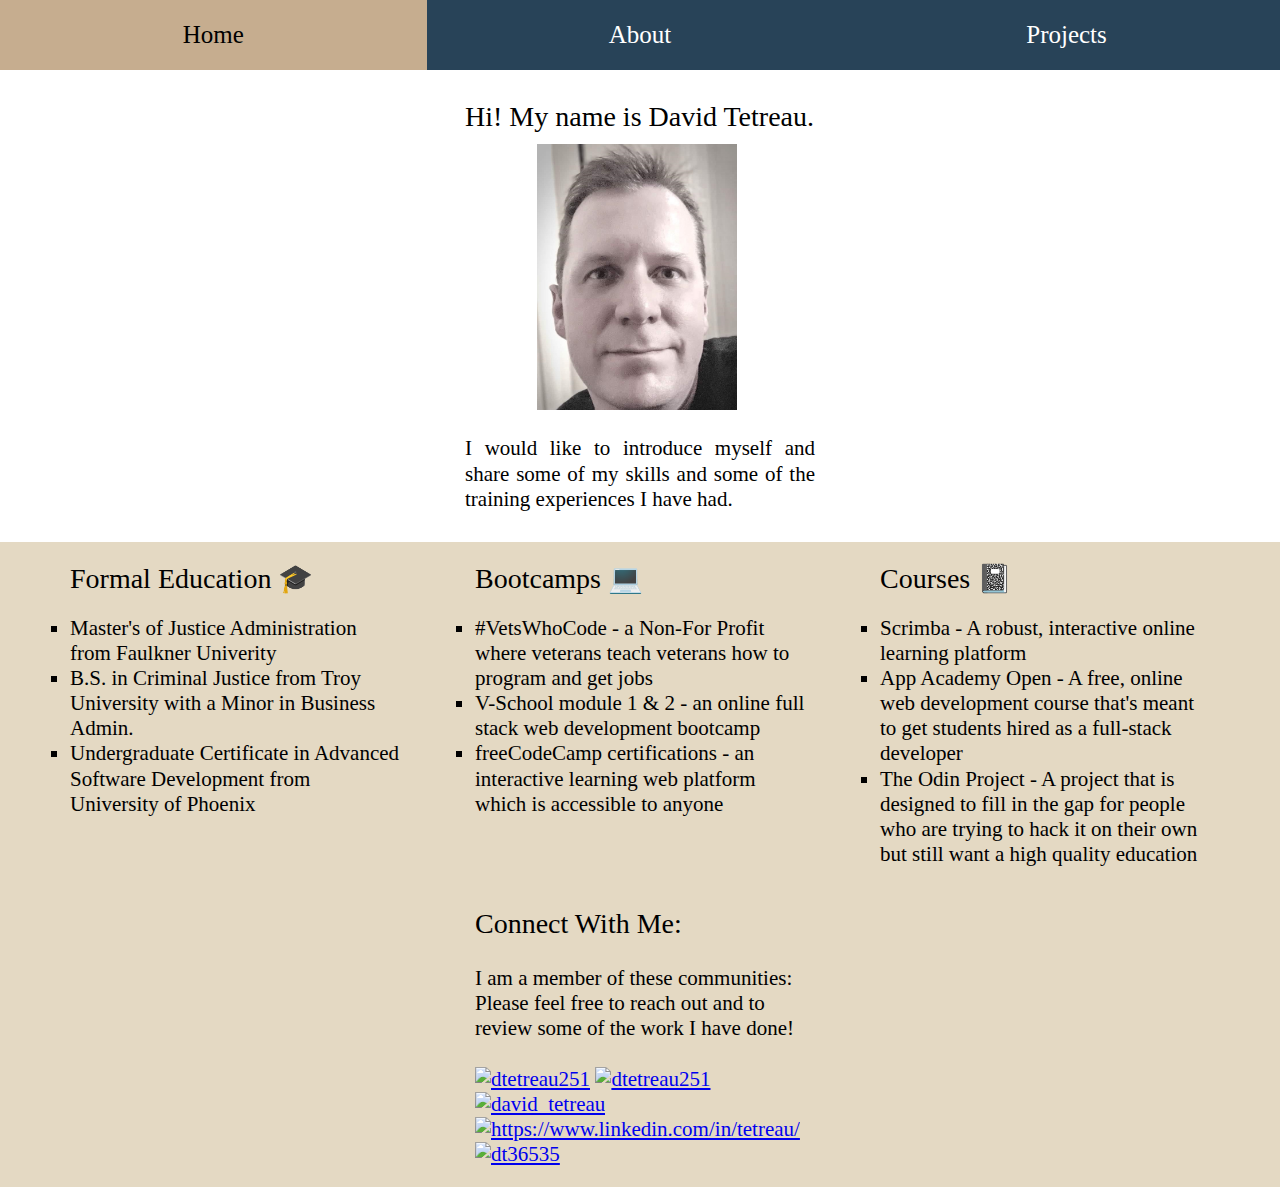
==== commit fa6ac2e9: "removed some courses" ====
--- a/about.html
+++ b/about.html
@@ -30,8 +30,8 @@
                     <div class="column">
                         <h3>Formal Education &#x1F393</h3>
                         <ul style="list-style-type: square;">
-                            <li>Master's of Justice Administration from Faulkner Univerity</li><br>
-                            <li>B.S. in Criminal Justice from Troy University with a Minor in Business Admin.</li><br>
+                            <li>Master's of Justice Administration from Faulkner Univerity</li>
+                            <li>B.S. in Criminal Justice from Troy University with a Minor in Business Admin.</li>
                             <li>Undergraduate Certificate in Advanced Software Development from University of Phoenix</li>
                         </ul>
                     </div>
@@ -40,8 +40,8 @@
                     <div class="column">
                         <h3>Bootcamps 💻 </h3>
                         <ul style="list-style-type: square;">
-                            <li>#VetsWhoCode - a Non-For Profit where veterans teach veterans how to program and get jobs</li><br>
-                            <li>V-School module 1 & 2 - an online full stack web development bootcamp</li><br>
+                            <li>#VetsWhoCode - a Non-For Profit where veterans teach veterans how to program and get jobs</li>
+                            <li>V-School module 1 & 2 - an online full stack web development bootcamp</li>
                             <li>freeCodeCamp certifications - an interactive learning web platform which is accessible to anyone</li>
                         </ul>
                     </div>
@@ -50,12 +50,9 @@
                     <div class="column">
                         <h3>Courses 📓</h3>
                         <ul style="list-style-type: square;">
-                            <li>Codecademy</li><br>
-                            <li>LinkedIn Learning</li><br>
-                            <li>Scrimba</li><br>
-                            <li>App Academy modules</li><br>
-                            <li>The Odin Project modules
-
+                            <li>Scrimba - A robust, interactive online learning platform</li>
+                            <li>App Academy Open - A free, online web development course that's meant to get students hired as a full-stack developer</li>
+                            <li>The Odin Project - A project that is designed to fill in the gap for people who are trying to hack it on their own but still want a high quality education</li>
                         </ul>
                     </div>  
 
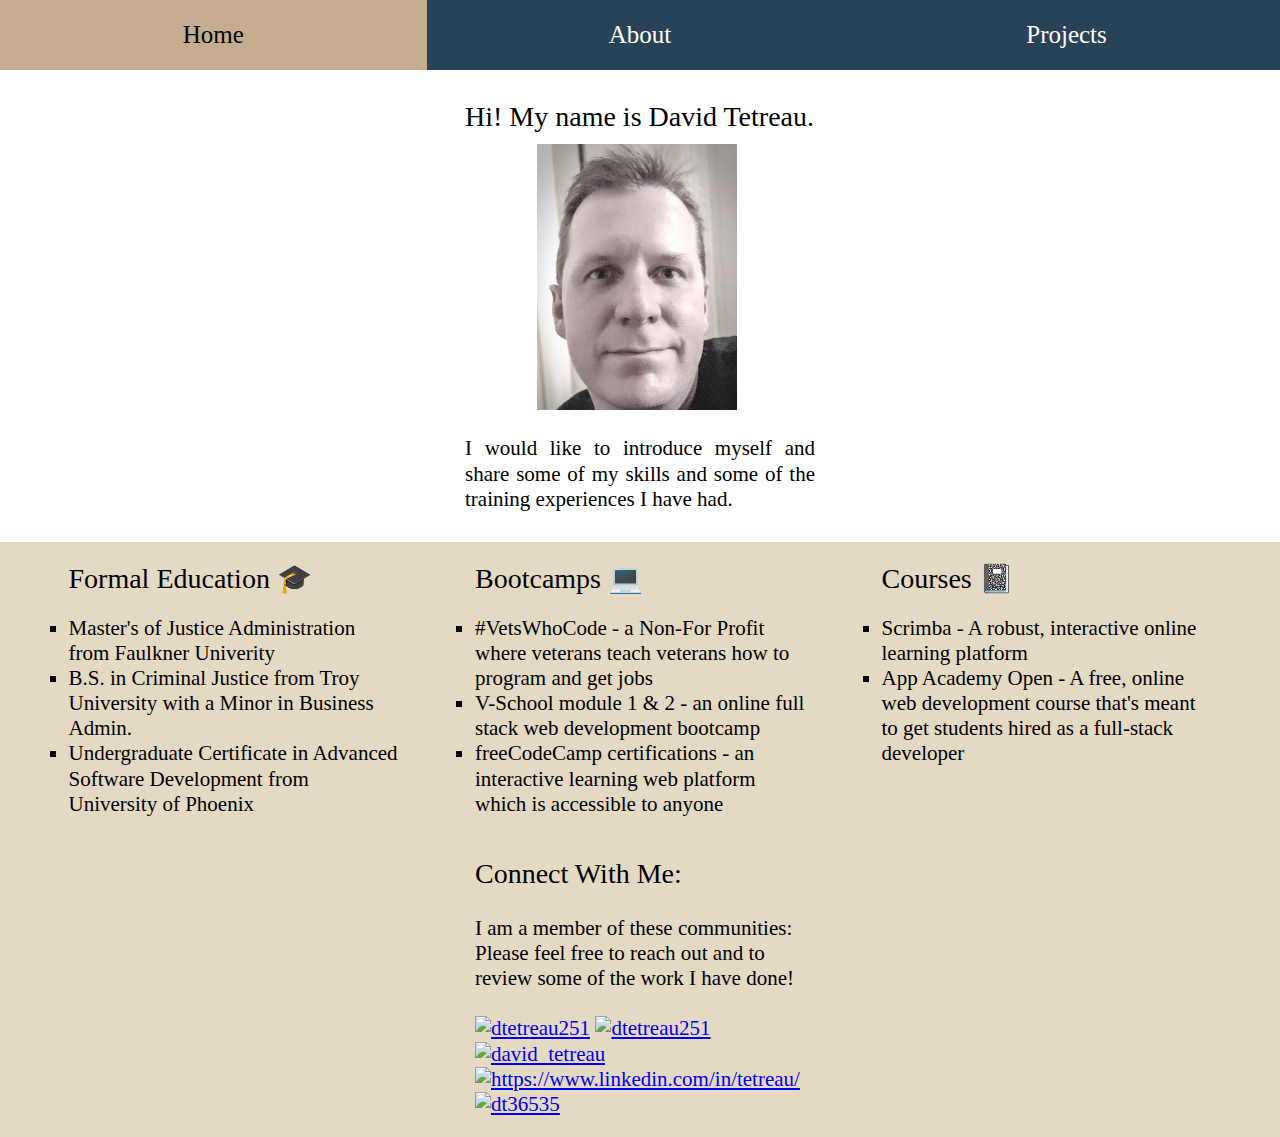
==== commit 9cfd78e3: "removed class timer project" ====
--- a/about.html
+++ b/about.html
@@ -52,7 +52,6 @@
                         <ul style="list-style-type: square;">
                             <li>Scrimba - A robust, interactive online learning platform</li>
                             <li>App Academy Open - A free, online web development course that's meant to get students hired as a full-stack developer</li>
-                            <li>The Odin Project - A project that is designed to fill in the gap for people who are trying to hack it on their own but still want a high quality education</li>
                         </ul>
                     </div>  
 
--- a/styles.css
+++ b/styles.css
@@ -94,7 +94,7 @@
 .column {
     text-align: left;
     width: 330px;
-    margin: 20px 5px;
+    margin: 20px 8px;
 }
 
 #connect {
@@ -140,7 +140,7 @@
 
 /* Change the color of links on hover */
 .topnav a:hover {
-    background-color: #F6F4F2;
+    background-color: white;
     color: black;
 }
 
@@ -262,7 +262,7 @@
         width: 100%;
         opacity: 0;
         transition: .9s linear;
-        background-image: linear-gradient(white, BurlyWood);
+        background-image: linear-gradient(white, #F6F4F2);
     }
 
     .picture-item-wrapper {
@@ -319,7 +319,7 @@
         width: 100%;
         opacity: 0;
         transition: .9s linear;
-        background-color: #C6AD8F;
+        background-color: #F6F4F2;
     }
 
     .picture-item-wrapper {
@@ -366,7 +366,7 @@
         width: 100%;
         opacity: 0;
         transition: .9s linear;
-        background-color: #C6AD8F;
+        background-color: #F6F4F2;
     }
 
     .picture-item-wrapper {
@@ -413,7 +413,7 @@
         width: 100%;
         opacity: 0;
         transition: .9s linear;
-        background-color: #C6AD8F;
+        background-color: #284358;
     }
 
     .picture-item-wrapper {
@@ -425,7 +425,7 @@
     }
 
     .text {
-        color: black;
+        color: white;
         font-size: 25px;
         position: absolute;
         top: 50%;
